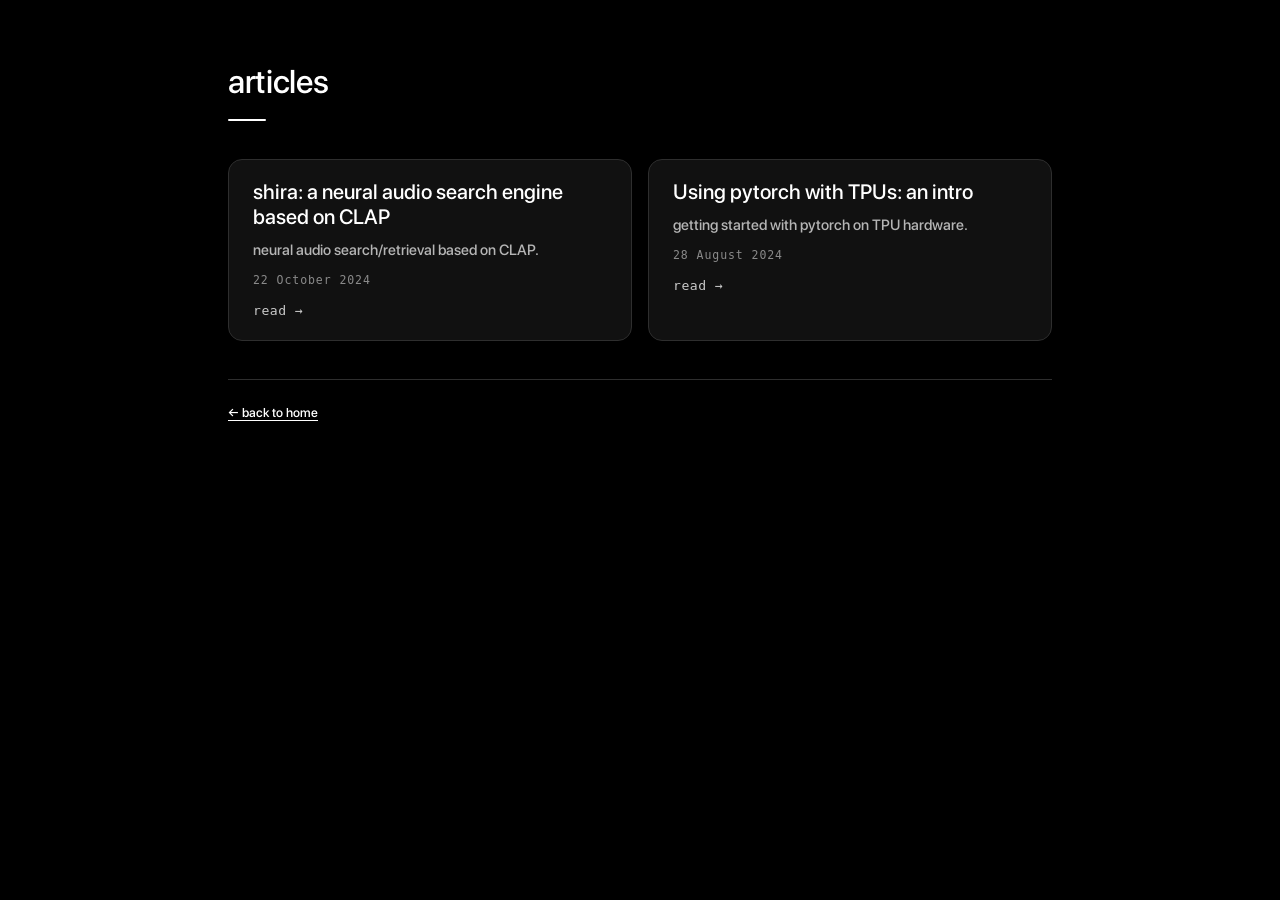
==== articles/index.html @ dbde3a9a "[articles] add index.html card listing at /articles/" ====
<!DOCTYPE html>
<html lang="en">
<head>
<meta charset="UTF-8">
<meta name="viewport" content="width=device-width, initial-scale=1.0">
<link rel="stylesheet" href="../styling.css">
<link rel="icon" href="data:image/svg+xml,<svg xmlns='http://www.w3.org/2000/svg' viewBox='0 0 16 16'><rect width='16' height='16' fill='%23fff'/><circle cx='8' cy='8' r='3.5' fill='%23000'/></svg>">
<meta name="description" content="Articles by Kelechi (tensor) — neural audio search with CLAP, and an intro to PyTorch on TPUs.">
<title>articles · Kelechi (tensor)</title>
</head>
<body>
<div class="wrap">

<h1>articles</h1>

<main>
  <div class="cards">
    <a class="card" href="shira-audio-search.html">
      <h2>shira: a neural audio search engine based on CLAP</h2>
      <p>neural audio search/retrieval based on CLAP.</p>
      <div class="date">22 October 2024</div>
      <div class="go">read →</div>
    </a>
    <a class="card" href="tpu-torch.html">
      <h2>Using pytorch with TPUs: an intro</h2>
      <p>getting started with pytorch on TPU hardware.</p>
      <div class="date">28 August 2024</div>
      <div class="go">read →</div>
    </a>
  </div>
</main>

<footer>
  <p class="updated"><a href="../index.html">← back to home</a></p>
</footer>

</div>
</body>
</html>
---- styling.css ----
/* ============================================================
   personal site stylesheet (black/white, SF Pro Medium)
   See style.md for the full template.
   ============================================================ */

:root{
  /* palette — pure black/white */
  --background:#000000;   /* pure black page */
  --surface:#111111;      /* cards / alternate sections */
  --border:#2e2e2e;       /* subtle dividers */
  --text:#ffffff;         /* pure white */
  --muted:#8a8a8a;        /* metadata / secondary text */
  --accent:#ffffff;       /* primary accent */
  --accent-2:#c9c9c9;     /* lighter gray (hover) */
  --blue:#d4d4d4;         /* occasional secondary accent */
  --green:#b0b0b0;        /* occasional tertiary accent */
  --paper:var(--background); --paper-2:var(--surface); --paper-3:#1c1c1c; --line:var(--border);
  --ink:var(--text); --ink-2:#b5b5b5;
}

*{box-sizing:border-box}
html{scroll-behavior:smooth;scroll-padding-top:22px}
::selection{background:rgba(255,255,255,.28);color:var(--ink)}

/* v1 font — SF Pro Medium (self-hosted otf, local to v2) */
@font-face {
  font-family: "SF Pro Medium";
  src: url('sfpromedium.otf') format('truetype');
}

body{margin:0;background:var(--paper);color:var(--ink);
  font-family:"SF Pro Medium","Anthropic Sans",Arial,sans-serif;
  line-height:1.68;font-size:17px}

h1,h2,h3,h4{font-family:"SF Pro Medium","Anthropic Serif",Georgia,serif;
  font-weight:500;line-height:1.28;color:var(--ink)}
h1{font-size:2.05rem;margin:.15em 0 .2em;letter-spacing:-.01em}
h2{font-size:1.5rem;margin:1.8em 0 .85em;padding-top:.45em;border-top:1px solid var(--line)}
h3{font-size:1.12rem;margin:1.7em 0 .55em}
p{margin:.75em 0}

/* v1: bold intro subheading under the name */
.intro_phase{color:var(--ink);font-weight:700;font-size:1.3rem;margin:.8em 0 0.5em}

a{color:var(--accent);text-underline-offset:3px}
a:hover{color:var(--accent-2)}

ul{padding-left:1.2em;margin:.8em 0}
li{margin:.28em 0}
li::marker{color:var(--accent)}

.wrap{max-width:880px;margin:0 auto;padding:56px 28px 80px}

/* name heading with accent dash */
h1::after{content:"";display:block;width:2.4rem;height:2px;background:var(--accent);margin-top:.5em;border-radius:2px}

/* card grid — from the artifact landing pages */
.cards{display:grid;grid-template-columns:repeat(auto-fit,minmax(250px,1fr));gap:16px;margin:2.2em 0}
.card{position:relative;display:block;overflow:hidden;background:var(--surface);
  border:1px solid var(--border);border-radius:14px;padding:20px 22px 18px 24px;
  text-decoration:none;color:var(--ink);
  transition:transform .15s,border-color .15s,box-shadow .15s}
.card:hover{transform:translateY(-3px);border-color:var(--accent);box-shadow:0 6px 22px rgba(0,0,0,.34)}
.card h2{font-family:"SF Pro Medium","Anthropic Serif",Georgia,serif;font-weight:500;font-size:1.3rem;
  margin:0 0 .4em;line-height:1.2;padding-right:2.6rem;border-top:none;padding-top:0}
.card p{color:var(--ink-2);font-size:.93rem;margin:0}
.card .go{color:var(--accent-2);font-size:.82rem;margin-top:.75em;
  font-family:"JetBrains Mono",monospace;letter-spacing:.04em;transition:transform .15s}
.card:hover .go{transform:translateX(3px)}
.card .date{font-family:"JetBrains Mono",monospace;font-size:.72rem;letter-spacing:.08em;
  color:var(--muted);margin-top:.7em}

/* callout — accent-bordered note box */
.callout{border:1px solid var(--line);border-left:4px solid var(--accent);
  background:var(--paper-2);border-radius:8px;padding:12px 18px;margin:1.4em 0}
.callout .ct{font-family:"Anthropic Serif",Georgia,serif;font-weight:600;font-size:.9rem;
  letter-spacing:.06em;text-transform:uppercase;color:var(--accent);display:block;margin-bottom:4px}

code{font-family:"JetBrains Mono",monospace;font-size:.85em;color:var(--ink-2);
  background:var(--surface);border:1px solid var(--line);border-radius:5px;padding:1px 6px}

/* article pages */
.article-date{color:var(--muted);font-size:.9rem;margin:.4em 0 0}
pre{background:var(--surface);border:1px solid var(--line);border-radius:10px;
  padding:14px 16px;overflow-x:auto;font-family:"JetBrains Mono",monospace;
  font-size:.85rem;line-height:1.55}
pre code{background:none;border:none;padding:0;font-size:inherit;color:var(--ink-2)}
img{max-width:100%;border-radius:8px;border:1px solid var(--line);margin:.6em 0}

footer{margin-top:2.4em;padding-top:1.1em;border-top:1px solid var(--line);
  color:var(--muted);font-size:.9rem}
.updated{font-size:.8rem;margin-top:.5em;color:var(--muted)}

@media(max-width:560px){
  .wrap{padding:30px 18px 60px}
  body{font-size:16px}
  h1{font-size:1.6rem}
}
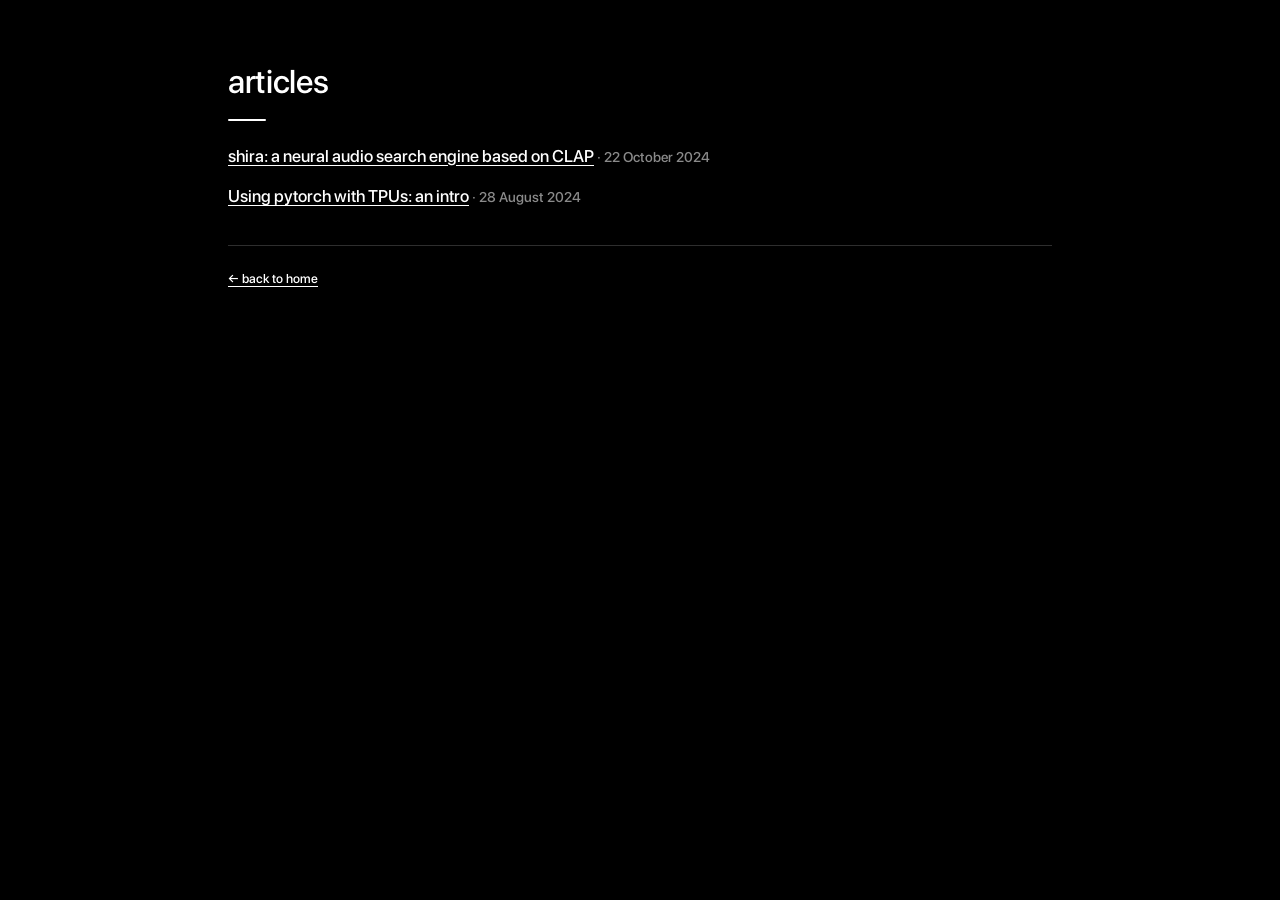
==== commit 31423a53: "[site] articles index as plain list; rename site to just 'tensor'" ====
--- a/articles/index.html
+++ b/articles/index.html
@@ -5,8 +5,8 @@
 <meta name="viewport" content="width=device-width, initial-scale=1.0">
 <link rel="stylesheet" href="../styling.css">
 <link rel="icon" href="data:image/svg+xml,<svg xmlns='http://www.w3.org/2000/svg' viewBox='0 0 16 16'><rect width='16' height='16' fill='%23fff'/><circle cx='8' cy='8' r='3.5' fill='%23000'/></svg>">
-<meta name="description" content="Articles by Kelechi (tensor) — neural audio search with CLAP, and an intro to PyTorch on TPUs.">
-<title>articles · Kelechi (tensor)</title>
+<meta name="description" content="Articles by tensor — neural audio search with CLAP, and an intro to PyTorch on TPUs.">
+<title>articles · tensor</title>
 </head>
 <body>
 <div class="wrap">
@@ -14,20 +14,16 @@
 <h1>articles</h1>
 
 <main>
-  <div class="cards">
-    <a class="card" href="shira-audio-search.html">
-      <h2>shira: a neural audio search engine based on CLAP</h2>
-      <p>neural audio search/retrieval based on CLAP.</p>
-      <div class="date">22 October 2024</div>
-      <div class="go">read →</div>
-    </a>
-    <a class="card" href="tpu-torch.html">
-      <h2>Using pytorch with TPUs: an intro</h2>
-      <p>getting started with pytorch on TPU hardware.</p>
-      <div class="date">28 August 2024</div>
-      <div class="go">read →</div>
-    </a>
-  </div>
+  <ul class="artlist">
+    <li>
+      <a href="shira-audio-search.html">shira: a neural audio search engine based on CLAP</a>
+      <span class="date">· 22 October 2024</span>
+    </li>
+    <li>
+      <a href="tpu-torch.html">Using pytorch with TPUs: an intro</a>
+      <span class="date">· 28 August 2024</span>
+    </li>
+  </ul>
 </main>
 
 <footer>
--- a/styling.css
+++ b/styling.css
@@ -70,6 +70,11 @@
 .card .date{font-family:"JetBrains Mono",monospace;font-size:.72rem;letter-spacing:.08em;
   color:var(--muted);margin-top:.7em}
 
+/* plain article list (articles/index.html) */
+.artlist{list-style:none;padding:0;margin:1.2em 0}
+.artlist li{margin:.7em 0}
+.artlist .date{font-size:.88rem;color:var(--muted)}
+
 /* callout — accent-bordered note box */
 .callout{border:1px solid var(--line);border-left:4px solid var(--accent);
   background:var(--paper-2);border-radius:8px;padding:12px 18px;margin:1.4em 0}
